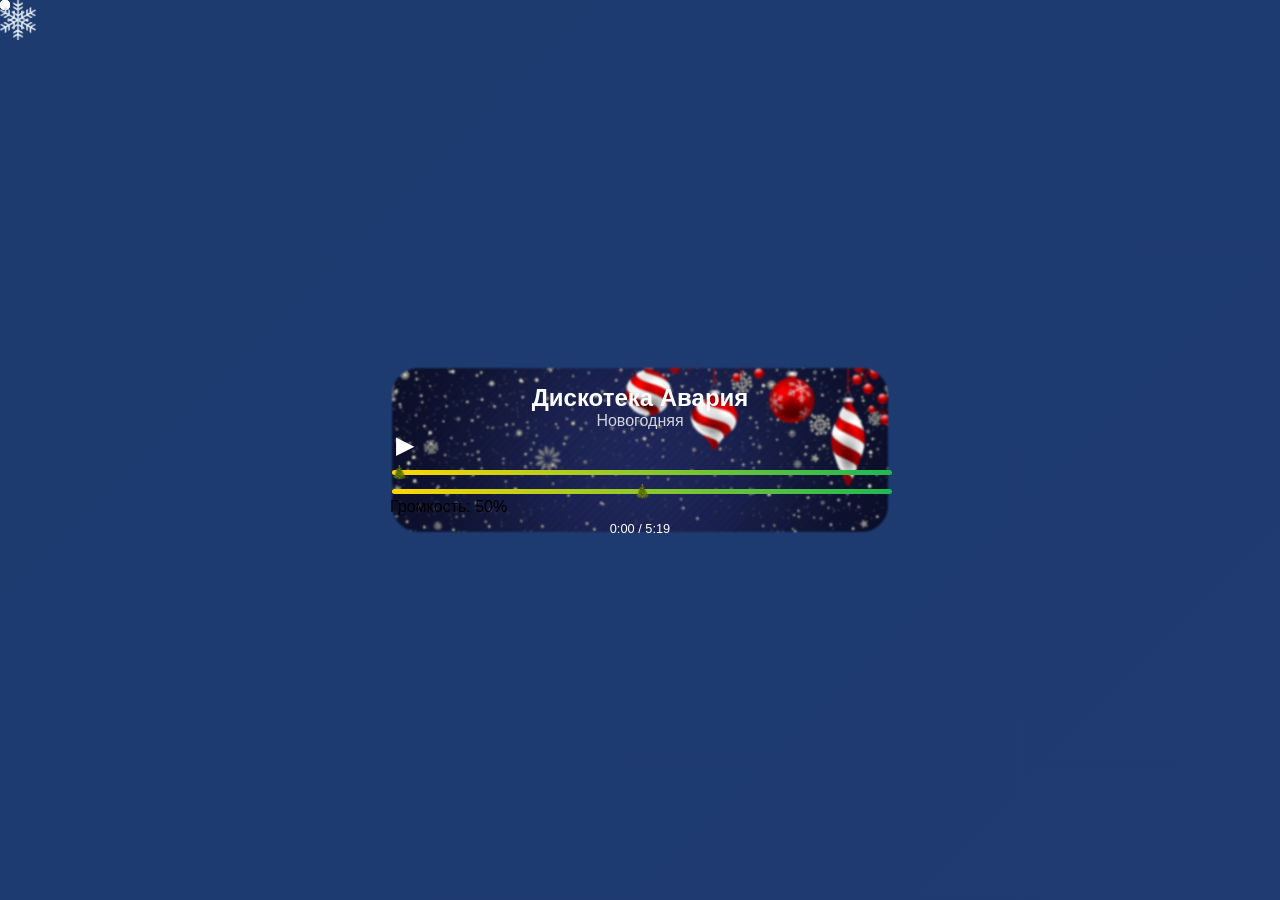
==== index.html @ f7611eb5 "fix" ====
<!DOCTYPE html>
<html lang="ru">
<head>
    <meta charset="UTF-8">
    <meta name="viewport" content="width=device-width, initial-scale=1.0">
    <title>Winter Wonderland</title>
    <link rel="stylesheet" href="tree.css">
    <link rel="icon" type="image/x-icon" href="./frost.ico">
</head>
<body>
    <div class="center-image">
        <div class="track-title">
            <p class="track-name">Track Name</p>
            <p class="track-artist">Artist Name</p>
        </div>
        <div class="top-left-image">
            <div class="music-player" id="music-player">
                <button class="button play-button" id="play-button">▶</button>
                <button class="button pause-button" id="pause-button" style="display: none;">▐▐</button>
            </div>
            <div class="slider-container">
                <input type="range" class="slider" id="music-slider" min="0" max="100" value="0">
                <input type="range" class="slider" id="volume-slider" min="0" max="100" value="50">
            </div>
            <span class="volume-label">Громкость: 50%</span>
            <div class="time-container">
                <span class="current-time" id="current-time">0:00</span> / <span class="total-time" id="total-time">0:00</span>
            </div>
        </div>
    </div>
    <audio id="music-player-audio" src=""></audio>
    <script src="tree.js"></script>
</body>
</html>
---- tree.css ----
/* Общий стиль */
body {
  margin: 0;
  padding: 0;
  width: 100vw;
  height: 100vh;
  overflow: hidden;
  background: linear-gradient(135deg, #1e3b70, #1f3b72, #2d5a9a);
  background-size: 400% 400%;
  animation: rainbow 10s linear infinite;
  font-family: Arial, sans-serif;
}

/* Курсор снежинки */
.snowflake-cursor {
  position: absolute;
  width: 40px;
  height: 40px;
  background-image: url('1.png');
  background-size: contain;
  background-repeat: no-repeat;
  pointer-events: none;
  z-index: 10;
}

/* Центрированный контейнер */
.center-image {
  position: absolute;
  top: 50%;
  left: 50%;
  transform: translate(-50%, -50%);
  width: 80%;
  max-width: 500px;
  height: auto;
  background-image: url('image.png');
  background-size: contain;
  background-repeat: no-repeat;
  background-position: center;
  z-index: 1;
}

/* Заголовок трека */
.track-title {
  position: relative;
  text-align: center;
  margin-top: 20px;
}

.track-name,
.track-artist {
  color: #fff;
  margin: 0;
}

.track-name {
  font-size: 1.5rem;
  font-weight: bold;
}

.track-artist {
  font-size: 1rem;
  opacity: 0.8;
}

/* Кнопки управления */
.button {
  background: transparent;
  border: none;
  font-size: 1.5rem;
  color: #fff;
  cursor: pointer;
}

#play-button {
  position: relative;
  margin-right: 10px;
}

#pause-button {
  position: relative;
}

/* Ползунки */
.slider {
  width: 100%;
  margin-top: 10px;
  -webkit-appearance: none;
  appearance: none;
  height: 5px;
  background: linear-gradient(to right, #ffd700, #1DB954);
  border-radius: 5px;
  outline: none;
}

.slider::-webkit-slider-thumb {
  -webkit-appearance: none;
  appearance: none;
  width: 15px;
  height: 15px;
  background: url('tree.png') no-repeat center;
  background-size: contain;
  cursor: pointer;
}

/* Область времени */
.time-container {
  color: #fff;
  font-size: 0.8rem;
  margin-top: 5px;
  text-align: center;
}

/* Анимация фона */
@keyframes rainbow {
  0% {
      background-position: 0% 50%;
  }
  100% {
      background-position: 100% 50%;
  }
}

/* Неоновая змейка */
.neon-dot {
  position: absolute;
  width: 10px;
  height: 10px;
  background: radial-gradient(circle, rgba(255, 255, 255, 0.8), transparent);
  border-radius: 50%;
  pointer-events: none;
  animation: fade 0.5s linear infinite;
}

@keyframes fade {
  0% {
      opacity: 1;
  }
  100% {
      opacity: 0;
  }
}
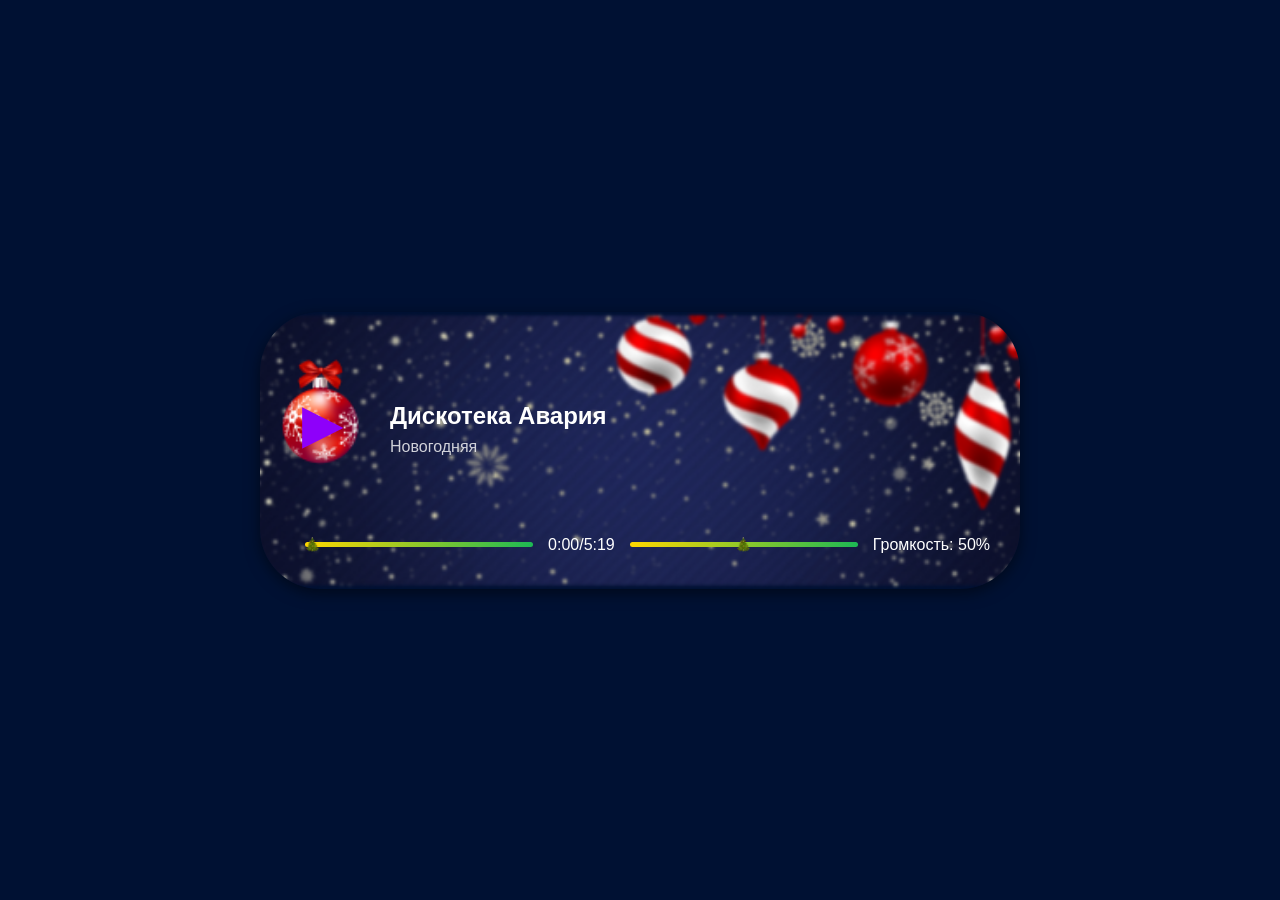
==== commit fd2913f9: "fix" ====
--- a/index.html
+++ b/index.html
@@ -10,21 +10,22 @@
 <body>
     <div class="center-image">
         <div class="track-title">
-            <p class="track-name">Track Name</p>
-            <p class="track-artist">Artist Name</p>
+            <p class="track-name">Дискотека Авария</p>
+            <p class="track-artist">Новогодняя</p>
         </div>
-        <div class="top-left-image">
-            <div class="music-player" id="music-player">
-                <button class="button play-button" id="play-button">▶</button>
+        <div class="controls">
+            <div class="ball-button-container">
+                <button class="button play-button" id="play-button">▶</button>   
                 <button class="button pause-button" id="pause-button" style="display: none;">▐▐</button>
             </div>
             <div class="slider-container">
+                <!-- Ползунок музыки -->
                 <input type="range" class="slider" id="music-slider" min="0" max="100" value="0">
+                <span class="current-time" id="current-time">0:00</span> /
+                <span class="total-time" id="total-time">0:00</span>
+                <!-- Ползунок громкости -->
                 <input type="range" class="slider" id="volume-slider" min="0" max="100" value="50">
-            </div>
-            <span class="volume-label">Громкость: 50%</span>
-            <div class="time-container">
-                <span class="current-time" id="current-time">0:00</span> / <span class="total-time" id="total-time">0:00</span>
+                <span class="volume-label">Громкость: 50%</span>
             </div>
         </div>
     </div>
--- a/tree.css
+++ b/tree.css
@@ -1,141 +1,189 @@
 /* Общий стиль */
-body {
-  margin: 0;
-  padding: 0;
-  width: 100vw;
-  height: 100vh;
-  overflow: hidden;
-  background: linear-gradient(135deg, #1e3b70, #1f3b72, #2d5a9a);
-  background-size: 400% 400%;
-  animation: rainbow 10s linear infinite;
-  font-family: Arial, sans-serif;
+body {   
+  margin: 0;   
+  padding: 0;   
+  display: flex;   
+  justify-content: center;   
+  align-items: center;   
+  min-height: 100vh;   
+  background-color: #001133;   
+  font-family: Arial, sans-serif;   
+  color: #fff;   
+  overflow: hidden;  
+}   
+
+/* Контейнер плеера */
+.center-image {   
+  width: 90%;   
+  max-width: 700px;   
+  padding: 30px;   
+  border-radius: 60px;   
+  background: url('image.png') no-repeat center;   
+  background-size: cover;   
+  box-shadow: 0 4px 15px rgba(0, 0, 0, 0.5);   
+  text-align: center;   
+  position: relative; /* Для позиционирования внутренних элементов */ 
+}   
+
+/* Контейнер с изображением и кнопками в левом верхнем углу */
+.ball-button-container { 
+  position: absolute; 
+  top: 60px;    /* Располагаем в левом верхнем углу */ 
+  left: 20px;   /* Расстояние от левого края */ 
+  width: 80px;  /* Размер контейнера с шаром */ 
+  height: 80px; /* Размер контейнера с шаром */ 
+  display: flex; /* Чтобы кнопки расположились рядом друг с другом */ 
+  justify-content: space-between; 
+  align-items: center; 
+  background: url('ball.png') no-repeat center center; 
+  background-size: contain; /* Масштабируем изображение */ 
+  transform: scale(1.35); /* Увеличиваем изображение на 35% */ 
+  cursor: pointer;  /* Курсор при наведении */ 
+}   
+
+/* Стиль для кнопок воспроизведения и паузы */
+.button { 
+  width: 100%;  /* Заполняем весь контейнер */ 
+  height: 100%; /* Заполняем весь контейнер */ 
+  border: none; 
+  background-color: transparent; 
+  font-size: 1.5rem; 
+  color: rgb(142, 0, 250); 
+  position: absolute; 
+  top: 0; 
+  left: 0; 
+  cursor: pointer; 
+  display: flex; /* Центрируем внутри контейнера */ 
+  justify-content: center; 
+  align-items: center; 
+} 
+
+/* Стиль для кнопки воспроизведения */
+.play-button { 
+  display: inline-block; 
+  font-size: 2.5rem; /* Сделать символ воспроизведения больше */ 
+  top: 8px;    /* Располагаем в левом верхнем углу */ 
+  left: 2.5px; 
+} 
+
+/* Стиль для кнопки паузы */
+.pause-button { 
+  display: inline-block; 
+  font-size: 1.6rem; /* Сделать символ паузы больше */ 
+  top: 6px;    /* Располагаем в левом верхнем углу */ 
+  left: -3px; 
+} 
+
+/* Заголовок трека */
+.track-title {   
+  text-align: left; /* Выравниваем текст влево */
+  padding-left: 100px; /* Добавляем отступ слева */
+  margin-bottom: 20px;   
+  margin-top: 60px;   
+
+}   
+
+.track-name {   
+  left: 10px;
+  font-size: 1.5rem;   
+  font-weight: bold;   
+  margin-bottom: 8px;   
+}   
+
+.track-artist {   
+  font-size: 1rem;   
+  opacity: 0.8;   
+  margin: 0;   
+}   
+
+/* Ползунки */
+.slider-container {   
+  display: flex;   
+  align-items: center;   
+  justify-content: space-between;   
+  margin-top: 80px; /* Добавляем отступ сверху, чтобы ползунки сдвинулись ниже */
+  margin-bottom: 5px;   
+}   
+
+.slider {   
+  flex: 1;   
+  margin: 0 15px;   
+  height: 5px;   
+  background: linear-gradient(to right, #ffd700, #1DB954);   
+  border-radius: 5px;   
+  outline: none;   
+  -webkit-appearance: none;   
+}   
+
+.slider::-webkit-slider-thumb {   
+  -webkit-appearance: none;   
+  appearance: none;   
+  width: 15px;   
+  height: 15px;   
+  background: url('tree.png') no-repeat center;   
+  background-size: contain;   
+  cursor: pointer;   
 }
 
-/* Курсор снежинки */
-.snowflake-cursor {
-  position: absolute;
-  width: 40px;
-  height: 40px;
-  background-image: url('1.png');
-  background-size: contain;
-  background-repeat: no-repeat;
-  pointer-events: none;
-  z-index: 10;
+#time-label, #volume-label {   
+  font-size: 0.8rem;   
+}
+@media (max-width:825px) , (max-height:655px) { 
+.center-image { 
+  padding: 25px;   
+}
+.slider-container {   
+  margin-top: 40px; 
+
+}
+}
+@media (max-width:500px) , (max-height:655px) { 
+  .track-name {   
+    left: 10px;
+    font-size: 1.2rem;   
+    font-weight: bold;   
+    margin-bottom: 8px;   
+  }   
+  
+  .track-artist {   
+    font-size: 1rem;   
+    opacity: 0.8;   
+    margin: 0;   
+  }   
+
+.slider-container .slider-label {
+  margin-right: 0;
+  margin-bottom: 5px;
+}
+}
+/* @media (max-width:770px) (max-height:655px) { 
 }
 
-/* Центрированный контейнер */
-.center-image {
-  position: absolute;
-  top: 50%;
-  left: 50%;
-  transform: translate(-50%, -50%);
-  width: 80%;
-  max-width: 500px;
-  height: auto;
-  background-image: url('image.png');
-  background-size: contain;
-  background-repeat: no-repeat;
-  background-position: center;
-  z-index: 1;
+@media (max-width:400px) (max-height:655px) { 
+}
+@media (max-width:300px) (max-height:655px) { 
+}
+@media (max-width:200px) (max-height:655px) { 
+}
+@media (max-width:825px) (max-height:655px) { 
+}
+@media (max-width:825px) (max-height:655px) { 
 }
 
-/* Заголовок трека */
-.track-title {
-  position: relative;
-  text-align: center;
-  margin-top: 20px;
+@media (max-width:825px) (max-height:280px) { 
 }
+@media (max-width:770px) (max-height:280px) { 
+}
+@media (max-width:500px) (max-height:280px) { 
+}
+@media (max-width:400px) (max-height:280px) { 
+}
+@media (max-width:300px) (max-height:280px) { 
+}
+@media (max-width:200px) (max-height:280px) { 
+}
+@media (max-width:1200px) (max-height:300px) { 
+}
+@media (max-width:825px) (max-height:655px) { 
+} */
 
-.track-name,
-.track-artist {
-  color: #fff;
-  margin: 0;
-}
-
-.track-name {
-  font-size: 1.5rem;
-  font-weight: bold;
-}
-
-.track-artist {
-  font-size: 1rem;
-  opacity: 0.8;
-}
-
-/* Кнопки управления */
-.button {
-  background: transparent;
-  border: none;
-  font-size: 1.5rem;
-  color: #fff;
-  cursor: pointer;
-}
-
-#play-button {
-  position: relative;
-  margin-right: 10px;
-}
-
-#pause-button {
-  position: relative;
-}
-
-/* Ползунки */
-.slider {
-  width: 100%;
-  margin-top: 10px;
-  -webkit-appearance: none;
-  appearance: none;
-  height: 5px;
-  background: linear-gradient(to right, #ffd700, #1DB954);
-  border-radius: 5px;
-  outline: none;
-}
-
-.slider::-webkit-slider-thumb {
-  -webkit-appearance: none;
-  appearance: none;
-  width: 15px;
-  height: 15px;
-  background: url('tree.png') no-repeat center;
-  background-size: contain;
-  cursor: pointer;
-}
-
-/* Область времени */
-.time-container {
-  color: #fff;
-  font-size: 0.8rem;
-  margin-top: 5px;
-  text-align: center;
-}
-
-/* Анимация фона */
-@keyframes rainbow {
-  0% {
-      background-position: 0% 50%;
-  }
-  100% {
-      background-position: 100% 50%;
-  }
-}
-
-/* Неоновая змейка */
-.neon-dot {
-  position: absolute;
-  width: 10px;
-  height: 10px;
-  background: radial-gradient(circle, rgba(255, 255, 255, 0.8), transparent);
-  border-radius: 50%;
-  pointer-events: none;
-  animation: fade 0.5s linear infinite;
-}
-
-@keyframes fade {
-  0% {
-      opacity: 1;
-  }
-  100% {
-      opacity: 0;
-  }
-}
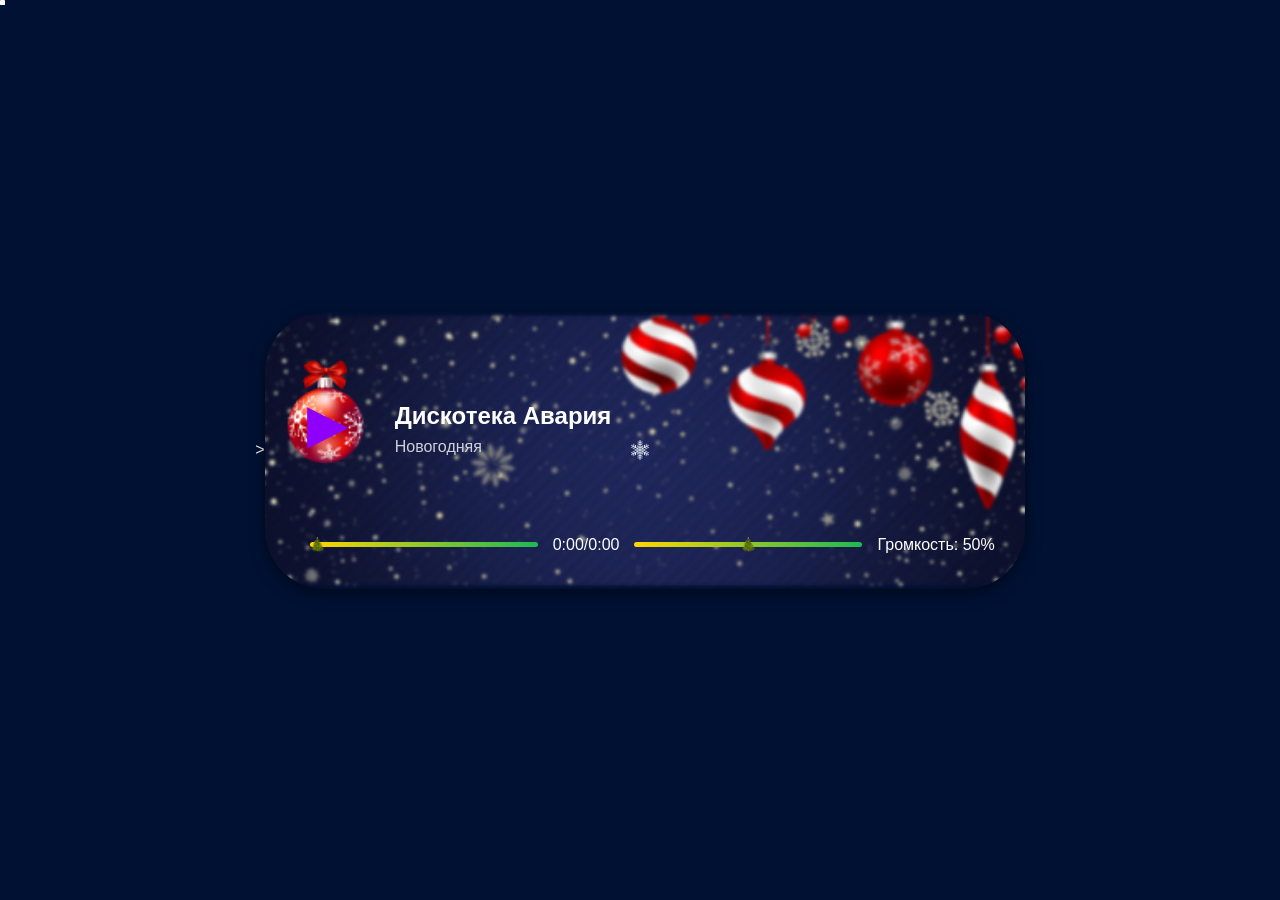
==== commit 22001ce8: "fix" ====
--- a/index.html
+++ b/index.html
@@ -1,35 +1,12 @@
-<!DOCTYPE html>
-<html lang="ru">
-<head>
-    <meta charset="UTF-8">
-    <meta name="viewport" content="width=device-width, initial-scale=1.0">
-    <title>Winter Wonderland</title>
-    <link rel="stylesheet" href="tree.css">
-    <link rel="icon" type="image/x-icon" href="./frost.ico">
-</head>
-<body>
-    <div class="center-image">
-        <div class="track-title">
-            <p class="track-name">Дискотека Авария</p>
-            <p class="track-artist">Новогодняя</p>
-        </div>
-        <div class="controls">
-            <div class="ball-button-container">
-                <button class="button play-button" id="play-button">▶</button>   
-                <button class="button pause-button" id="pause-button" style="display: none;">▐▐</button>
-            </div>
-            <div class="slider-container">
-                <!-- Ползунок музыки -->
-                <input type="range" class="slider" id="music-slider" min="0" max="100" value="0">
-                <span class="current-time" id="current-time">0:00</span> /
-                <span class="total-time" id="total-time">0:00</span>
-                <!-- Ползунок громкости -->
-                <input type="range" class="slider" id="volume-slider" min="0" max="100" value="50">
-                <span class="volume-label">Громкость: 50%</span>
-            </div>
-        </div>
-    </div>
-    <audio id="music-player-audio" src=""></audio>
-    <script src="tree.js"></script>
-</body>
-</html>+<!DOCTYPE html> 
+<html lang="ru"> 
+<head> 
+    <meta charset="UTF-8"> 
+    <meta name="viewport" content="width=device-width, initial-scale=1.0"> 
+    <title>Winter Wonderland</title> 
+</head> 
+<body> 
+    <audio id="music-player-audio" src=""></audio> 
+    <script src="tree.js"></script> 
+</body> 
+</html>>
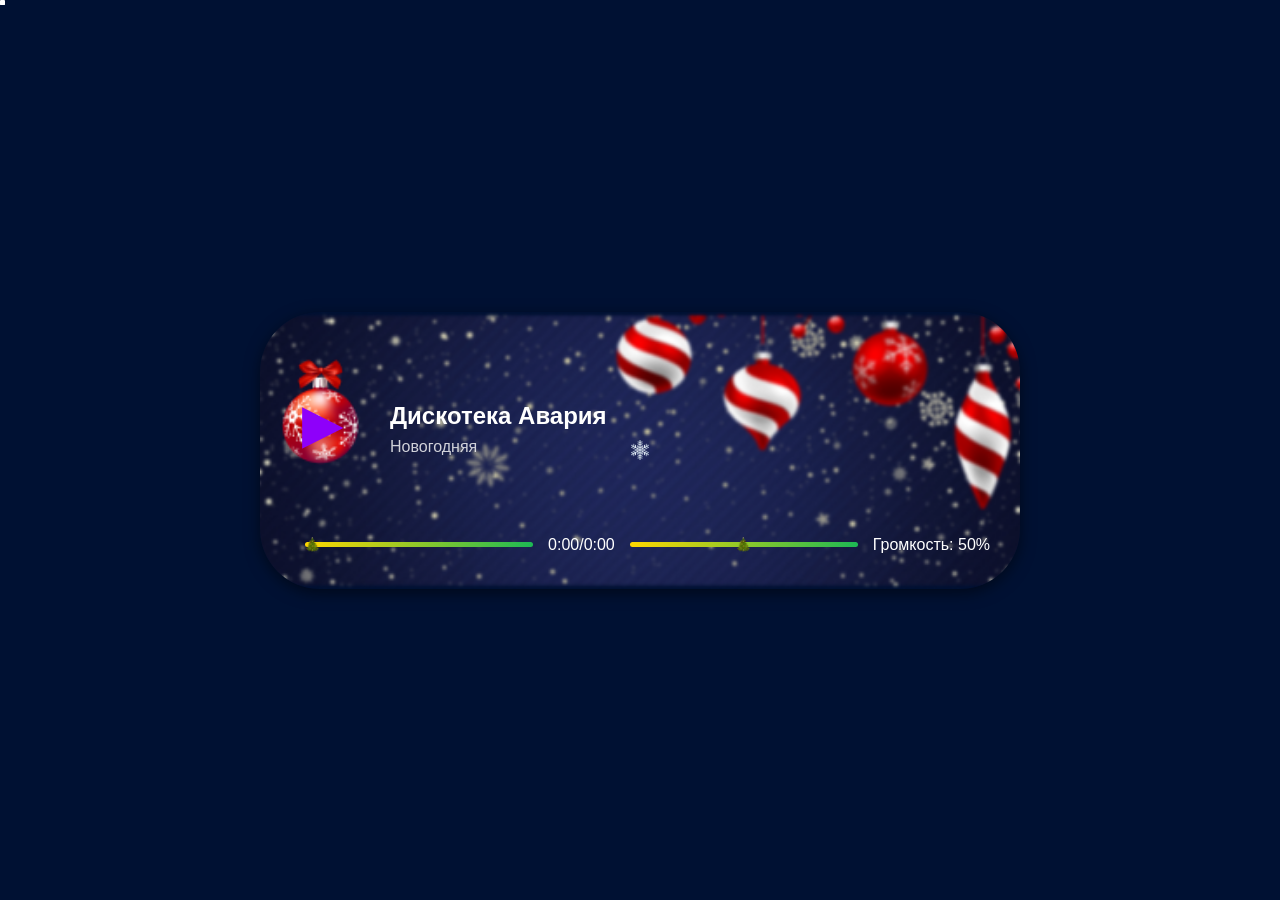
==== commit f214c561: "fix" ====
--- a/index.html
+++ b/index.html
@@ -9,4 +9,4 @@
     <audio id="music-player-audio" src=""></audio> 
     <script src="tree.js"></script> 
 </body> 
-</html>>+</html>
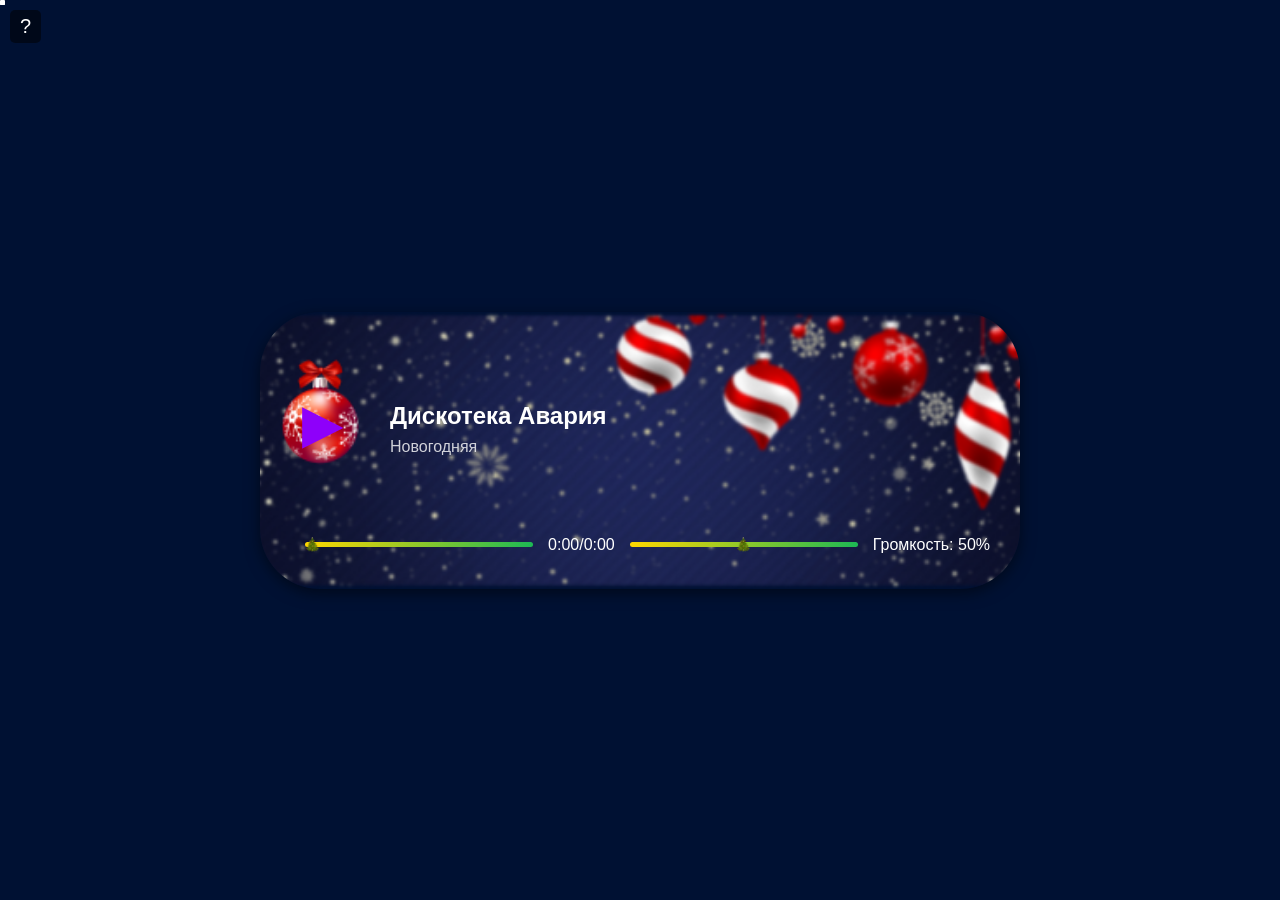
==== commit 7f719193: "fix" ====
--- a/index.html
+++ b/index.html
@@ -6,6 +6,7 @@
     <title>Winter Wonderland</title> 
 </head> 
 <body> 
+    <div id="question-mark">?</div>
     <audio id="music-player-audio" src=""></audio> 
     <script src="tree.js"></script> 
 </body> 
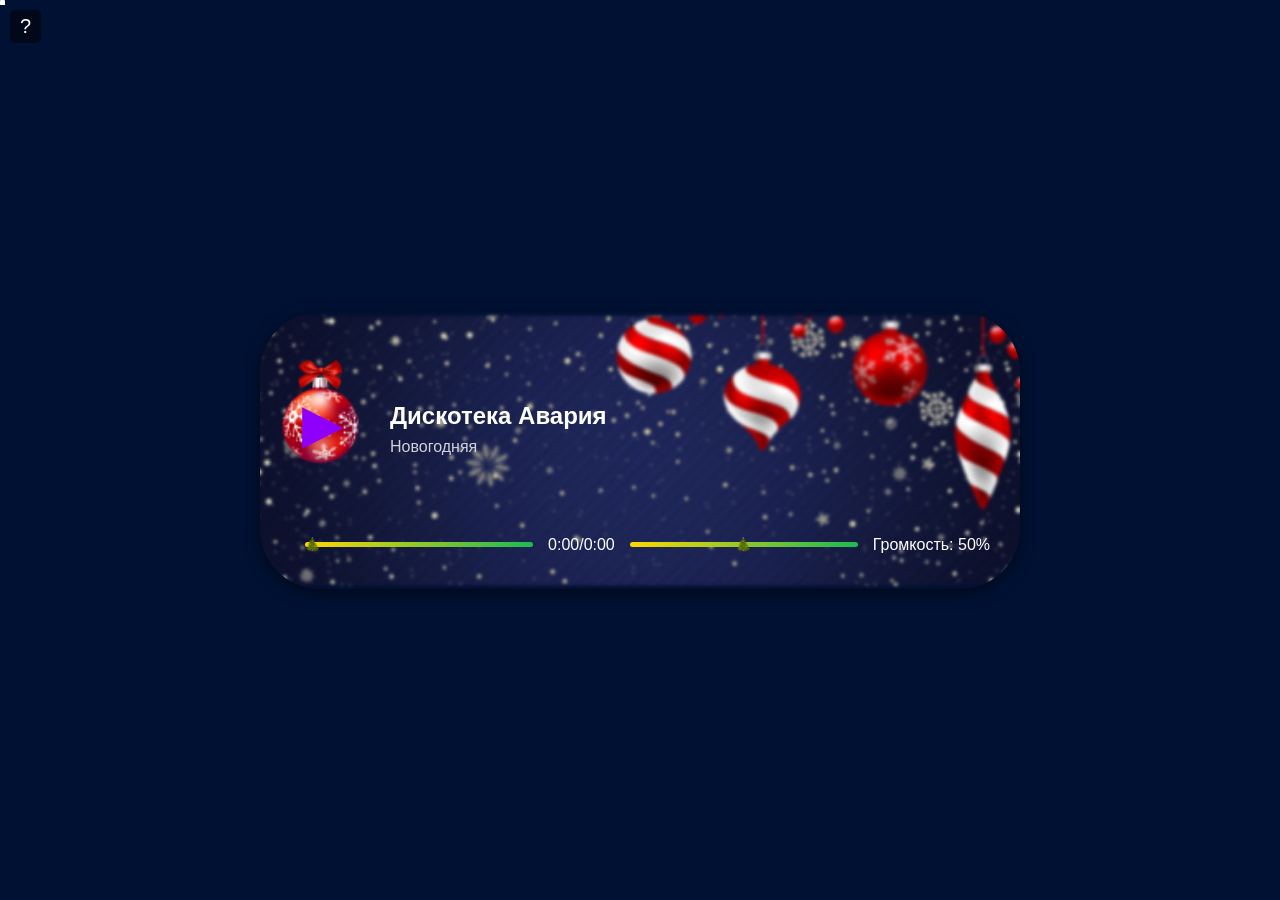
==== commit 34b5519a: "fix" ====
--- a/index.html
+++ b/index.html
@@ -6,7 +6,6 @@
     <title>Winter Wonderland</title> 
 </head> 
 <body> 
-    <div id="question-mark">?</div>
     <audio id="music-player-audio" src=""></audio> 
     <script src="tree.js"></script> 
 </body> 
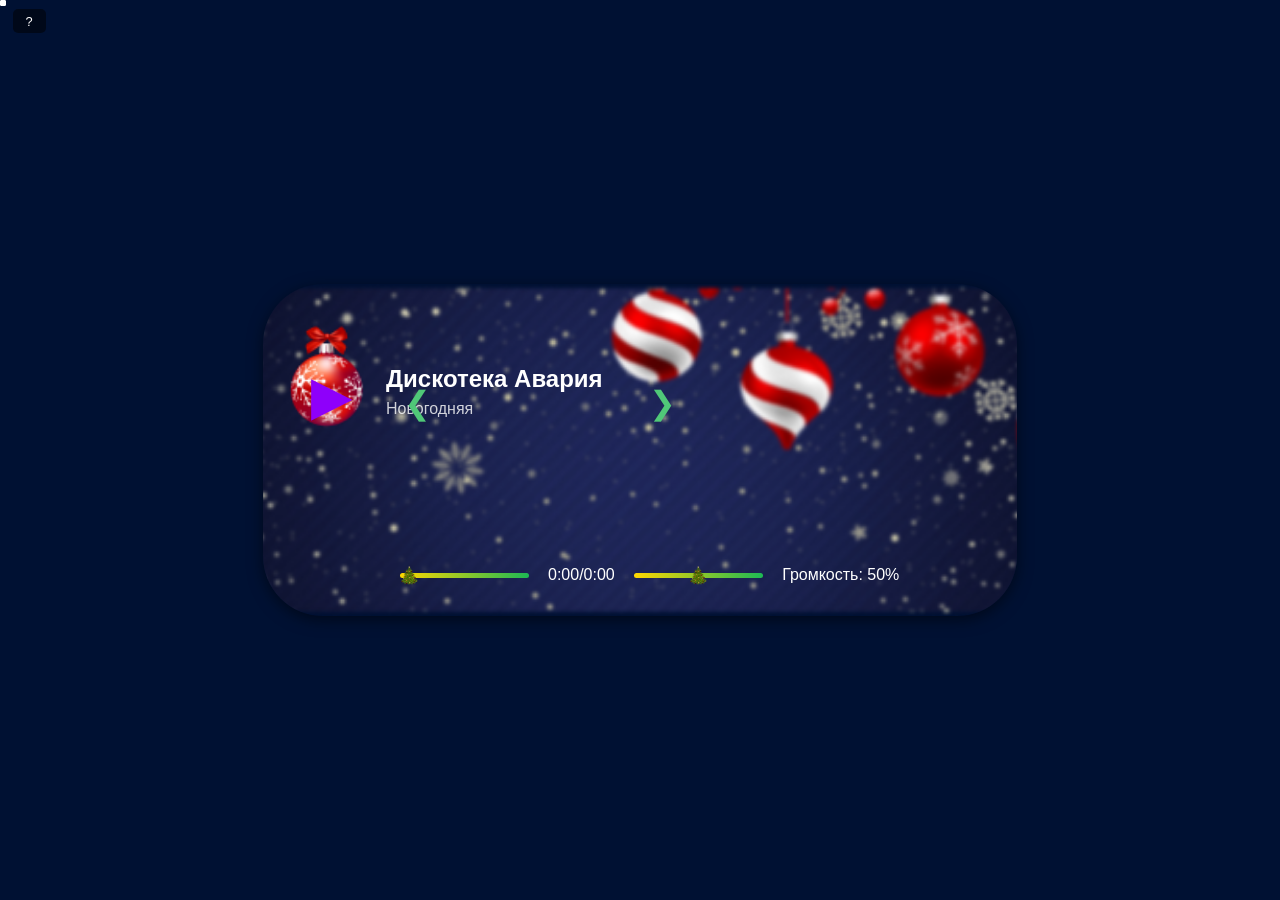
==== commit 2d514b73: "fix" ====
--- a/index.html
+++ b/index.html
@@ -6,6 +6,7 @@
     <title>Winter Wonderland</title> 
 </head> 
 <body> 
+    <!-- <audio id="audio-player"></audio> -->
     <audio id="music-player-audio" src=""></audio> 
     <script src="tree.js"></script> 
 </body> 
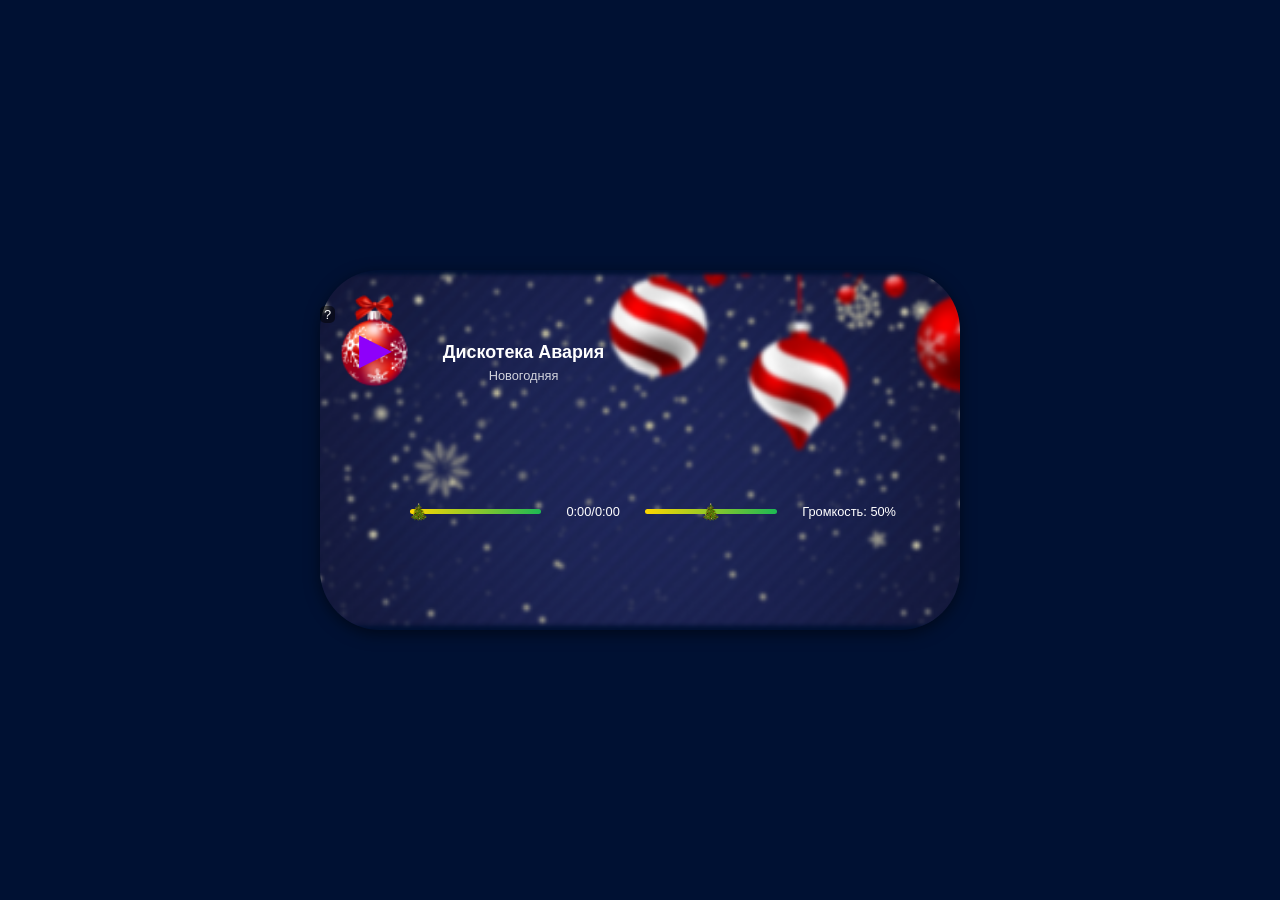
==== commit ab72388b: "fix" ====
--- a/index.html
+++ b/index.html
@@ -6,7 +6,6 @@
     <title>Winter Wonderland</title> 
 </head> 
 <body> 
-    <!-- <audio id="audio-player"></audio> -->
     <audio id="music-player-audio" src=""></audio> 
     <script src="tree.js"></script> 
 </body> 
